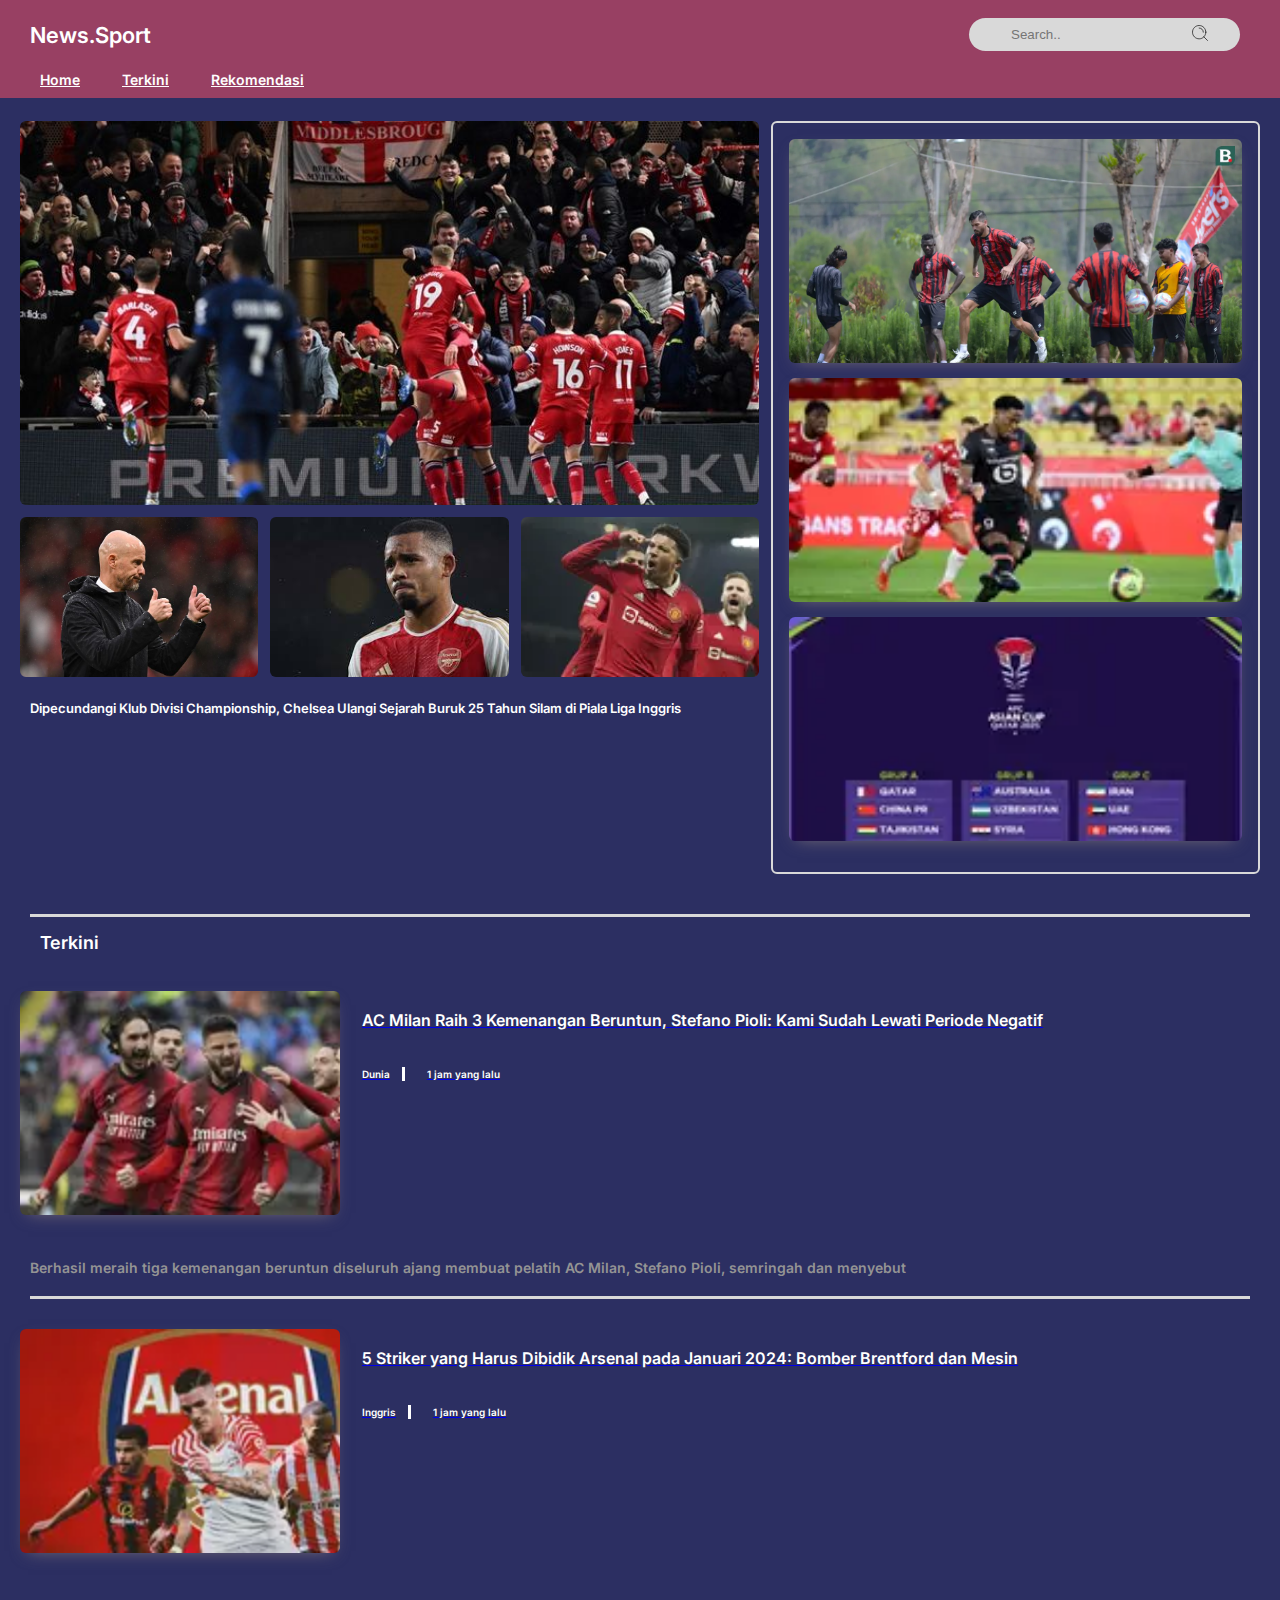
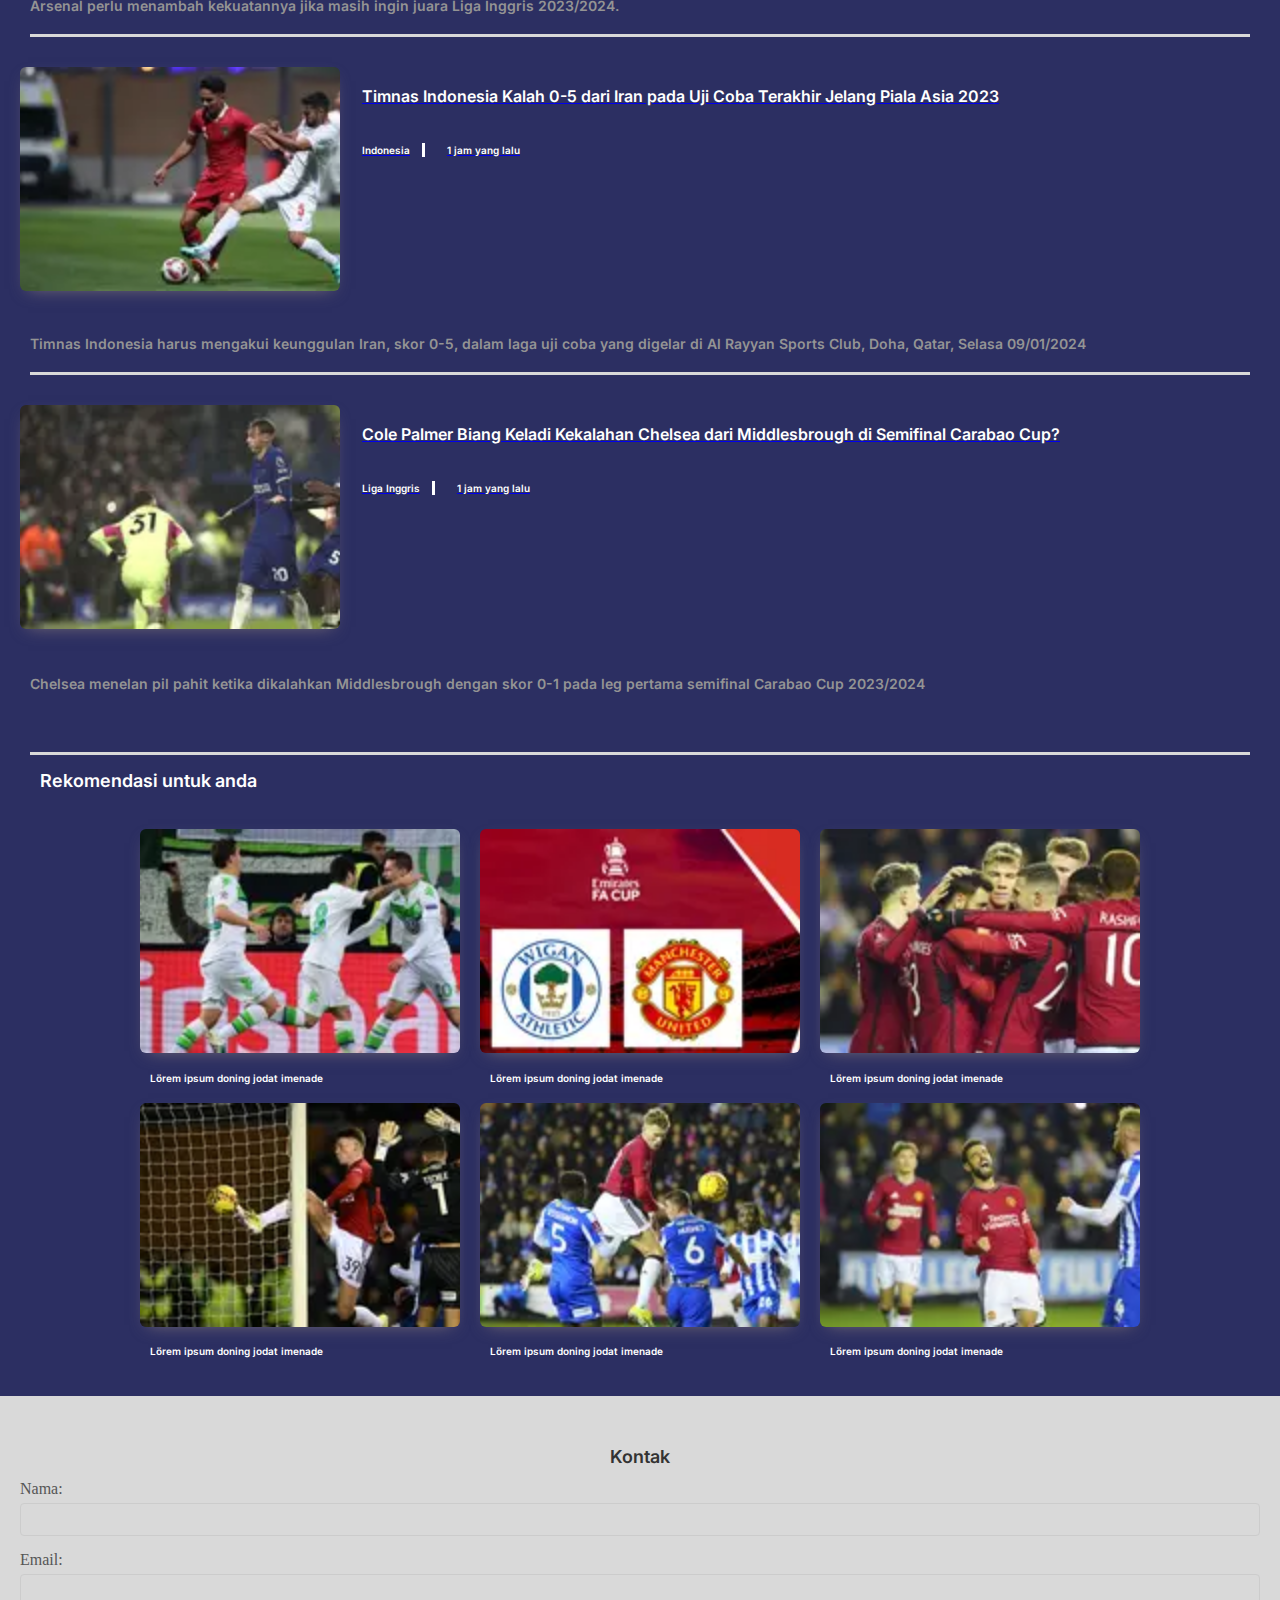
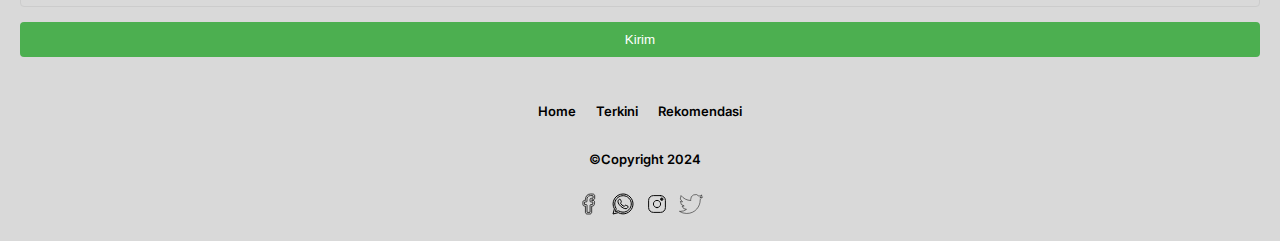
==== index.html @ 85e4e2ea "sport" ====
<!DOCTYPE html>
<html lang="en" class="scroll">
<head>
    <meta charset="UTF-8">
    <meta name="viewport" content="width=device-width, initial-scale=1.0">
    <title>News</title>
    <link rel="stylesheet" href="style.css">
    <link rel="preconnect" href="https://fonts.googleapis.com">
    <link rel="preconnect" href="https://fonts.gstatic.com" crossorigin>
    <link href="https://fonts.googleapis.com/css2?family=Archivo+Black&family=Inter:wght@100;300;700;800;900&family=Poppins:ital,wght@0,300;0,400;0,500;0,600;0,700;1,300;1,400;1,500;1,600&display=swap" rel="stylesheet">

</head>
<body>
    <div id="Home" class="container">
        <header class="">
            <div class="flex">
                <h1 class="">News.Sport</h1>
                <div class="grow"></div>
                <div class="search">
                    <input class="" placeholder="Search.." type="text" id="search">
                    
                    <!-- Icon -->
                    <label for="search">
                    <svg class="svg" fill="none" stroke="currentColor" viewBox="0 0 24 24" xmlns="http://www.w3.org/2000/svg">
                        <path d="M11 6C13.7614 6 16 8.23858 16 11M16.6588 16.6549L21 21M19 11C19 15.4183 15.4183 19 11 19C6.58172 19 3 15.4183 3 11C3 6.58172 6.58172 3 11 3C15.4183 3 19 6.58172 19 11Z" stroke-linecap="round" stroke-linejoin="round"/>
                    </svg>
                </label>
                </div>
            </div>
            <div class="submenu">
                <div class="flex">
                    <a href="#Home" class="text-header">Home</a>
                    <a href="#Terkini" class="text-header">Terkini</a>
                    <a href="#Rekomendasi" class="text-header">Rekomendasi</a>
                </div>
            </div>
            
        </header>

        <div class="card">
            <div class="card-one"></div>
            <div class="card-two">
                <div class="card-news-one1"></div>
                <div class="card-news-one2"></div>
                <div class="card-news-one3"></div>
            </div>
            <div class="card-three"></div>
            <div class="card-four"></div>
            <div class="card-five"></div>
            <div class="card-six">
                <h2>Dipecundangi Klub Divisi Championship, Chelsea Ulangi Sejarah Buruk 25 Tahun Silam di Piala Liga Inggris</h2>
            </div>
        </div>

        <section id="Terkini">
            <div class="border-top">
                <h3 class="">Terkini</h3>
            </div>

            <a href="detail.html">
            <div class="flex">
                <div class="card-news-one4">
                    
                </div>
                <div class="">
                    <h4>AC Milan Raih 3 Kemenangan Beruntun, Stefano Pioli: Kami Sudah Lewati Periode Negatif</h4>
                    <div class="flex">
                        <h5>Dunia</h5>
                        <div class="border"></div>
                        <h5>1 jam yang lalu</h5>
                    </div>
                </div>
            </div>
            </a>
            <h6 class="border-bottom">Berhasil meraih tiga kemenangan beruntun diseluruh ajang membuat pelatih AC Milan, Stefano Pioli, semringah dan menyebut</h6>

            <a href="detail.html">
            <div class="flex">
                <div class="card-news-one5">
                    
                </div>
                <div class="">
                    <h4>5 Striker yang Harus Dibidik Arsenal pada Januari 2024: Bomber Brentford dan Mesin</h4>
                    <div class="flex">
                        <h5>Inggris</h5>
                        <div class="border"></div>
                        <h5>1 jam yang lalu</h5>
                    </div>
                </div>
            </div>
            </a>
            <h6 class="border-bottom">Arsenal perlu menambah kekuatannya jika masih ingin juara Liga Inggris 2023/2024.</h6>

            <a href="detail.html">
            <div class="flex">
                <div class="card-news-one6">
                    
                </div>
                <div class="">
                    <h4>Timnas Indonesia Kalah 0-5 dari Iran pada Uji Coba Terakhir Jelang Piala Asia 2023</h4>
                    <div class="flex">
                        <h5>Indonesia</h5>
                        <div class="border"></div>
                        <h5>1 jam yang lalu</h5>
                    </div>
                </div>
            </div>
            </a>
            <h6 class="border-bottom">Timnas Indonesia harus mengakui keunggulan Iran, skor 0-5, dalam laga uji coba yang digelar di Al Rayyan Sports Club, Doha, Qatar, Selasa 09/01/2024</h6>

            <a href="detail.html">
            <div class="flex">
                <div class="card-news-one7">
                    
                </div>
                <div class="">
                    <h4>Cole Palmer Biang Keladi Kekalahan Chelsea dari Middlesbrough di Semifinal Carabao Cup?</h4>
                    <div class="flex">
                        <h5>Liga Inggris</h5>
                        <div class="border"></div>
                        <h5>1 jam yang lalu</h5>
                    </div>
                </div>
            </div>
            </a>
            <h6 class="">Chelsea menelan pil pahit ketika dikalahkan Middlesbrough dengan skor 0-1 pada leg pertama semifinal Carabao Cup 2023/2024</h6>
        </section>

        <section id="Rekomendasi">
            <div class="border-top">
                <h3 class="">Rekomendasi untuk anda</h3>
            </div>

            <div class="justify-center">
                <div class="">
                    <div class="card-news-one8"></div>
                    <h5 class="card-none">Lörem ipsum doning jodat imenade</h5>
                </div>
                <div class="">
                    <div class="card-news-one9"></div>
                    <h5 class="card-none">Lörem ipsum doning jodat imenade</h5>
                </div>
                <div class="card-none">
                    <div class="card-news-one10"></div>
                    <h5>Lörem ipsum doning jodat imenade</h5>
                </div>
            </div>

            <div class="justify-center">
                <div class="">
                    <div class="card-news-one11"></div>
                    <h5 class="card-none">Lörem ipsum doning jodat imenade</h5>
                </div>
                <div class="">
                    <div class="card-news-one12"></div>
                    <h5 class="card-none">Lörem ipsum doning jodat imenade</h5>
                </div>
                <div class="card-none">
                    <div class="card-news-one13"></div>
                    <h5>Lörem ipsum doning jodat imenade</h5>
                </div>
            </div>
        </div>
    </section>

    <footer class="">
        <div class="container">
            <div class="form-container">
                <h2>Kontak</h2>
                <form action="#" method="post">
                    <div class="form-group">
                        <label for="nama">Nama:</label>
                        <input type="text" id="nama" name="nama">
                    </div>
                
                    <div class="form-group">
                        <label for="email">Email:</label>
                        <input type="email" id="email" name="email">
                    </div>
                
                    <div class="form-group">
                        <button type="submit">Kirim</button>
                    </div>
                </form>
            </div>
        </div>
          
        <div class="justify-center">
            <h2 class="text-footer">Home</h2>
            <h2 class="text-footer">Terkini</h2>
            <h2 class="text-footer">Rekomendasi</h2>
        </div>
        <div class="justify-center">
            <h5 class="text-footer">&copy;Copyright 2024</h5>
        </div>
        <div class="justify-center">
            <div class="">
                <!-- Icon -->
                <svg class="" fill="none" stroke="currentColor" viewBox="-9.5 0 32 32" xmlns="http://www.w3.org/2000/svg">
                    <path d="M7.44 26.68h-2.92c-1 0-1.84-0.84-1.84-1.84v-6.56h-0.84c-1 0-1.84-0.84-1.84-1.84v-2.48c0-1 0.84-1.84 1.84-1.84h0.88v-0.8c0-3.68 2.12-6 5.56-6 1.2 0 2.24 0.080 2.68 0.12 0.92 0.12 1.6 0.92 1.6 1.84v2.48c0 1-0.84 1.84-1.84 1.84h-1.36v0.52h1.28c1 0 1.84 0.84 1.84 1.84 0 0.12 0 0.2-0.040 0.32l-0.4 2.4c-0.12 0.88-0.92 1.56-1.84 1.56h-0.84v6.56c-0.040 1.040-0.88 1.88-1.92 1.88zM1.84 13.8c-0.080 0-0.16 0.080-0.16 0.16v2.48c0 0.080 0.080 0.16 0.16 0.16h1.72c0.48 0 0.84 0.36 0.84 0.84v7.36c0 0.080 0.080 0.16 0.16 0.16h2.92c0.080 0 0.16-0.080 0.16-0.16v-7.36c0-0.48 0.36-0.84 0.84-0.84h1.68c0.080 0 0.16-0.080 0.16-0.16l0.4-2.48c0-0.080-0.080-0.16-0.16-0.16h-2.12c-0.48 0-0.84-0.36-0.84-0.84v-1.68c0-0.36 0.040-0.6 0.12-0.8s0.2-0.32 0.4-0.4c0.2-0.12 0.48-0.16 0.88-0.16h1.68c0.080 0 0.16-0.080 0.16-0.16v-2.48c0-0.080-0.080-0.16-0.16-0.16-0.32-0.040-1.32-0.12-2.44-0.12-3.36 0-3.88 2.72-3.88 4.32v1.64c0 0.48-0.36 0.84-0.84 0.84 0 0-1.68 0-1.68 0z"></path>
                </svg>

                <!-- Icon -->
                <svg class="" fill="none" stroke="currentColor" viewBox="0 0 24 24" xmlns="http://www.w3.org/2000/svg">
                    <path d="M17.6 6.31999C16.8669 5.58141 15.9943 4.99596 15.033 4.59767C14.0716 4.19938 13.0406 3.99622 12 3.99999C10.6089 4.00135 9.24248 4.36819 8.03771 5.06377C6.83294 5.75935 5.83208 6.75926 5.13534 7.96335C4.4386 9.16745 4.07046 10.5335 4.06776 11.9246C4.06507 13.3158 4.42793 14.6832 5.12 15.89L4 20L8.2 18.9C9.35975 19.5452 10.6629 19.8891 11.99 19.9C14.0997 19.9001 16.124 19.0668 17.6222 17.5816C19.1205 16.0965 19.9715 14.0796 19.99 11.97C19.983 10.9173 19.7682 9.87634 19.3581 8.9068C18.948 7.93725 18.3505 7.05819 17.6 6.31999ZM12 18.53C10.8177 18.5308 9.65701 18.213 8.64 17.61L8.4 17.46L5.91 18.12L6.57 15.69L6.41 15.44C5.55925 14.0667 5.24174 12.429 5.51762 10.8372C5.7935 9.24545 6.64361 7.81015 7.9069 6.80322C9.1702 5.79628 10.7589 5.28765 12.3721 5.37368C13.9853 5.4597 15.511 6.13441 16.66 7.26999C17.916 8.49818 18.635 10.1735 18.66 11.93C18.6442 13.6859 17.9355 15.3645 16.6882 16.6006C15.441 17.8366 13.756 18.5301 12 18.53ZM15.61 13.59C15.41 13.49 14.44 13.01 14.26 12.95C14.08 12.89 13.94 12.85 13.81 13.05C13.6144 13.3181 13.404 13.5751 13.18 13.82C13.07 13.96 12.95 13.97 12.75 13.82C11.6097 13.3694 10.6597 12.5394 10.06 11.47C9.85 11.12 10.26 11.14 10.64 10.39C10.6681 10.3359 10.6827 10.2759 10.6827 10.215C10.6827 10.1541 10.6681 10.0941 10.64 10.04C10.64 9.93999 10.19 8.95999 10.03 8.56999C9.87 8.17999 9.71 8.23999 9.58 8.22999H9.19C9.08895 8.23154 8.9894 8.25465 8.898 8.29776C8.8066 8.34087 8.72546 8.403 8.66 8.47999C8.43562 8.69817 8.26061 8.96191 8.14676 9.25343C8.03291 9.54495 7.98287 9.85749 8 10.17C8.0627 10.9181 8.34443 11.6311 8.81 12.22C9.6622 13.4958 10.8301 14.5293 12.2 15.22C12.9185 15.6394 13.7535 15.8148 14.58 15.72C14.8552 15.6654 15.1159 15.5535 15.345 15.3915C15.5742 15.2296 15.7667 15.0212 15.91 14.78C16.0428 14.4856 16.0846 14.1583 16.03 13.84C15.94 13.74 15.81 13.69 15.61 13.59Z"/>
                </svg>

                <!-- Icon -->
                <svg class="" fill="none" stroke="currentColor" viewBox="0 -0.5 25 25" xmlns="http://www.w3.org/2000/svg">
                    <path fill-rule="evenodd" clip-rule="evenodd" d="M15.5 5H9.5C7.29086 5 5.5 6.79086 5.5 9V15C5.5 17.2091 7.29086 19 9.5 19H15.5C17.7091 19 19.5 17.2091 19.5 15V9C19.5 6.79086 17.7091 5 15.5 5Z" stroke-linecap="round" stroke-linejoin="round"/>
                    <path fill-rule="evenodd" clip-rule="evenodd" d="M12.5 15C10.8431 15 9.5 13.6569 9.5 12C9.5 10.3431 10.8431 9 12.5 9C14.1569 9 15.5 10.3431 15.5 12C15.5 12.7956 15.1839 13.5587 14.6213 14.1213C14.0587 14.6839 13.2956 15 12.5 15Z" stroke-linecap="round" stroke-linejoin="round"/>
                    <rect x="15.5" y="9" width="2" height="2" rx="1" transform="rotate(-90 15.5 9)"/>
                    <rect x="16" y="8.5" width="1" height="1" rx="0.5" transform="rotate(-90 16 8.5)" stroke-linecap="round"/>
                </svg>

                <!-- Icon -->
                <svg class="" fill="none" stroke="currentColor" viewBox="0 0 48 48" xmlns="http://www.w3.org/2000/svg">
                    <path class="cls-1" d="M38.74,16.55v1c0,10.07-7.64,21.61-21.62,21.61A21.14,21.14,0,0,1,5.5,35.71a12.22,12.22,0,0,0,1.81.11,15.25,15.25,0,0,0,9.44-3.24,7.56,7.56,0,0,1-7.1-5.29,6.9,6.9,0,0,0,1.44.15,7.53,7.53,0,0,0,2-.27A7.57,7.57,0,0,1,7,19.72v-.1a7.42,7.42,0,0,0,3.44.94A7.54,7.54,0,0,1,8.05,10.5a21.58,21.58,0,0,0,15.68,7.94,6.38,6.38,0,0,1-.21-1.74,7.55,7.55,0,0,1,13.17-5.31,15.59,15.59,0,0,0,4.83-1.85,7.65,7.65,0,0,1-3.39,4.27,15.87,15.87,0,0,0,4.37-1.26,15.56,15.56,0,0,1-3.76,4Z"/>
                </svg>
            </div>
        </div>
    </footer>

    <script src="main.js"></script>
    
</body>
</html>
---- style.css ----
/* Variabel Start */

:root {
    --bg-body-color: #2C2F62;   /* Warna Hijau Background Body */
    --bg-navbar-color: #984063;   /* Warna Hijau Background Navbar */
    --bg-footer-color: #D9D9D9;   /* Warna Hijau Background Footer */
    --bg-card-color: #D9D9D9;   /* Warna Abu-abu Background Card */
    --bg-tag-color: #BF3131;   /* Warna Merah Background Tag */
    

    --bd-news-color: #D9D9D9;   /* Warna Abu-abu Background Card */
    --bd-line-color: #FFFFFF;   /* Warna Hitam Background Line */

    --text-color-red: #FF004D;   /* Warna Merah Tulisan */
    --text-color-black: #000000;   /* Warna Hitam Tulisan */
    --text-color-white: #FFFFFF;   /* Warna Putih Tulisan */
    --text-color-green: #304D30;   /* Warna Hijau(Gelap) Tulisan */
    --text-color-gray: #949494;   /* Warna Abu-abu Tulisan */
}

body {
    margin: 0;
    padding: 0;
    background-color: var(--bg-body-color);
}

.container {
    padding: 20px;
}

.scroll {
    scroll-behavior: smooth;
}

.flex {
    display: flex;
    gap: 12px;
}

.center {
    display: flex;
    gap: 12px;
    text-align: center;
}

.justify-center {
    display: flex;
    gap: 20px;
    justify-content: center;
}

.grow {
    flex-grow: 1;
}

/* Variabel End */



/* Keyframes Start */

@keyframes fadein {
	0% {
        opacity: 0;
        transform: translateY(50px);
	}

	100% {
		opacity: 1;
        transform: translateY(0);
	}
}

/* Keyframes End */



/* Hover Start */


/* Hover End */



/* Focus Start */

input:focus {
    outline: none;
}

/* Focus End */



/* Text Start */

h1 {
    color: var(--text-color-white);
    margin-left: 30px;
    font-size: 22px;
    line-height: 1rem;
    font-weight: 600;
    font-family: inter;
    padding-bottom: 5px;
}

h2 {
    color: var(--text-color-white);
    font-size: 13px;
    line-height: 1rem;
    font-weight: 600;
    font-family: inter;
}

h3 {
    color: var(--text-color-white);
    font-size: 18px;
    line-height: 1rem;
    font-weight: 600;
    font-family: inter;
    margin-left: 10px;
}

h4 {
    color: var(--text-color-white);
    font-size: 16px;
    line-height: 1rem;
    font-weight: 600;
    font-family: inter;
    margin-left: 10px;
}

h5 {
    color: var(--text-color-white);
    font-size: 10px;
    line-height: 1rem;
    font-weight: 600;
    font-family: inter;
    margin-left: 10px;
}

h6 {
    color: var(--text-color-gray);
    font-size: 14px;
    line-height: 1rem;
    font-weight: 600;
    font-family: inter;
    margin-left: 10px;
    padding-bottom: 20px;
}

.text-tag {
    color: var(--text-color-red);
    font-size: 16px;
    line-height: 1rem;
    font-weight: 600;
    font-family: inter;
    margin-left: 10px;
}

.text-tag-white {
    color: var(--text-color-white);
    font-size: 10px;
    line-height: 1rem;
    font-weight: 600;
    font-family: inter;
    margin-left: 10px;
}

.text-header {
    color: var(--text-color-white);
    margin-left: 30px;
    font-size: 14px;
    line-height: 1rem;
    font-weight: 600;
    font-family: inter;
    text-decoration-line: underline;
}

.text-footer {
    color: var(--text-color-black);
    font-size: 13px;
    line-height: 1rem;
    font-weight: 600;
    font-family: inter;
}

/* Text End */



/* Navbar Start */

header {
    background-color: var(--bg-navbar-color);
    padding-top: 12px;
    position: fixed;
    top: 0px;
    left: 0px;
    width: 100%;
    z-index: 30;
}

.search {
    background-color: var(--bg-footer-color);
    margin-top: 6px;
    margin-bottom: 11px;
    margin-right: 40px;
    padding-left: 40px;
    padding-right: 30px;
    border-radius: 9999px;
    display: flex;
    align-items: center;
}

input {
    width: 100%;
    background-color: var(--bg-footer-color);
    border: none;
}

.svg {
    width: 20px;
    stroke-width: 0.8;
    stroke: #000000;
    cursor: pointer; 
}

.submenu {
    padding: 10px;
}

/* Navbar End */



/* Card Start */

.card {
    display: grid;
    grid-template-columns: repeat(5, minmax(0, 1fr));
    gap: 12px;
    margin-top: 6.3rem;
}

.card-one {
    background-image: url("images/bg1.jpg");
    background-size: cover;
    grid-column-start: 1;
    grid-column: span 3 / span 3;
    padding: 12rem;
    border-radius: 6px;
    animation: fadein 1s ease 0s 1 normal forwards;
}

.card-two {
    border-style: solid;
    border-width: 2px;
    border-color: var(--bg-card-color);
    grid-column-start: 4;
    grid-column: span 2 / span 2;
    grid-row: span 4 / span 4;
    padding: 1rem;
    border-radius: 6px;
    animation: fadein 1.5s ease 0s 1 normal forwards;
}

.card-three {
    background-image: url("images/bg2.jpeg");
    background-size: cover;
    grid-column-start: 1;
    grid-column: span 1 / span 1;
    padding: 5rem;
    border-radius: 6px;
    animation: fadein 2s ease 0s 1 normal forwards;
}

.card-four {
    background-image: url("images/bg3.jpeg");
    background-size: cover;
    grid-column-start: 2;
    grid-column: span 1 / span 1;
    padding: 5rem;
    border-radius: 6px;
    animation: fadein 2.3s ease 0s 1 normal forwards;
}

.card-five {
    background-image: url("images/bg4.webp");
    background-size: cover;
    grid-column-start: 3;
    grid-column: span 1 / span 1;
    padding: 5rem;
    border-radius: 6px;
    animation: fadein 2.6s ease 0s 1 normal forwards;
}

.card-six {
    grid-column-start: 3;
    grid-column: span 3 / span 3;
    margin-left: 10px;
    margin-right: 10px;
}

/* Card End */



/* News Start */

.border-top {
    border-style: solid;
    border-bottom: 1px;
    border-left: 1px;
    border-right: 1px;
    border-color: var(--bd-news-color);
    margin-top: 40px;
    margin-bottom: 40px;
    margin-left: 10px;
    margin-right: 10px;
}

.card-news-one1 {
    background-image: url("images/bg5.webp");
    background-size: cover;
    padding-top: 7rem;
    padding-bottom: 7rem;
    padding-left: 10rem;
    padding-right: 10rem;
    border-radius: 6px;
    margin-bottom: 15px;
    animation: fadein 2s ease 0s 1 normal forwards;
    box-shadow: 0px 6px 16px -8px rgba(135,121,121,0.87);
    -webkit-box-shadow: 0px 6px 16px -8px rgba(135,121,121,0.87);
    -moz-box-shadow: 0px 6px 16px -8px rgba(135,121,121,0.87);
}

.card-news-one2 {
    background-image: url("images/bg6.webp");
    background-size: cover;
    padding-top: 7rem;
    padding-bottom: 7rem;
    padding-left: 10rem;
    padding-right: 10rem;
    border-radius: 6px;
    margin-bottom: 15px;
    animation: fadein 2s ease 0s 1 normal forwards;
    box-shadow: 0px 6px 16px -8px rgba(135,121,121,0.87);
    -webkit-box-shadow: 0px 6px 16px -8px rgba(135,121,121,0.87);
    -moz-box-shadow: 0px 6px 16px -8px rgba(135,121,121,0.87);
}

.card-news-one3 {
    background-image: url("images/bg7.webp");
    background-size: cover;
    padding-top: 7rem;
    padding-bottom: 7rem;
    padding-left: 10rem;
    padding-right: 10rem;
    border-radius: 6px;
    margin-bottom: 15px;
    animation: fadein 2s ease 0s 1 normal forwards;
    box-shadow: 0px 6px 16px -8px rgba(135,121,121,0.87);
    -webkit-box-shadow: 0px 6px 16px -8px rgba(135,121,121,0.87);
    -moz-box-shadow: 0px 6px 16px -8px rgba(135,121,121,0.87);
}

.card-news-one4 {
    background-image: url("images/bg8.webp");
    background-size: cover;
    padding-top: 7rem;
    padding-bottom: 7rem;
    padding-left: 10rem;
    padding-right: 10rem;
    border-radius: 6px;
    margin-bottom: 15px;
    animation: fadein 2s ease 0s 1 normal forwards;
    box-shadow: 0px 6px 16px -8px rgba(135,121,121,0.87);
    -webkit-box-shadow: 0px 6px 16px -8px rgba(135,121,121,0.87);
    -moz-box-shadow: 0px 6px 16px -8px rgba(135,121,121,0.87);
}

.card-news-one5 {
    background-image: url("images/bg9.webp");
    background-size: cover;
    padding-top: 7rem;
    padding-bottom: 7rem;
    padding-left: 10rem;
    padding-right: 10rem;
    border-radius: 6px;
    margin-bottom: 15px;
    animation: fadein 2s ease 0s 1 normal forwards;
    box-shadow: 0px 6px 16px -8px rgba(135,121,121,0.87);
    -webkit-box-shadow: 0px 6px 16px -8px rgba(135,121,121,0.87);
    -moz-box-shadow: 0px 6px 16px -8px rgba(135,121,121,0.87);
}

.card-news-one6 {
    background-image: url("images/bg10.webp");
    background-size: cover;
    padding-top: 7rem;
    padding-bottom: 7rem;
    padding-left: 10rem;
    padding-right: 10rem;
    border-radius: 6px;
    margin-bottom: 15px;
    animation: fadein 2s ease 0s 1 normal forwards;
    box-shadow: 0px 6px 16px -8px rgba(135,121,121,0.87);
    -webkit-box-shadow: 0px 6px 16px -8px rgba(135,121,121,0.87);
    -moz-box-shadow: 0px 6px 16px -8px rgba(135,121,121,0.87);
}

.card-news-one7 {
    background-image: url("images/bg11.webp");
    background-size: cover;
    padding-top: 7rem;
    padding-bottom: 7rem;
    padding-left: 10rem;
    padding-right: 10rem;
    border-radius: 6px;
    margin-bottom: 15px;
    animation: fadein 2s ease 0s 1 normal forwards;
    box-shadow: 0px 6px 16px -8px rgba(135,121,121,0.87);
    -webkit-box-shadow: 0px 6px 16px -8px rgba(135,121,121,0.87);
    -moz-box-shadow: 0px 6px 16px -8px rgba(135,121,121,0.87);
}

.card-news-one8 {
    background-image: url("images/bg12.webp");
    background-size: cover;
    padding-top: 7rem;
    padding-bottom: 7rem;
    padding-left: 10rem;
    padding-right: 10rem;
    border-radius: 6px;
    margin-bottom: 15px;
    animation: fadein 2s ease 0s 1 normal forwards;
    box-shadow: 0px 6px 16px -8px rgba(135,121,121,0.87);
    -webkit-box-shadow: 0px 6px 16px -8px rgba(135,121,121,0.87);
    -moz-box-shadow: 0px 6px 16px -8px rgba(135,121,121,0.87);
}

.card-news-one9 {
    background-image: url("images/bg13.webp");
    background-size: cover;
    padding-top: 7rem;
    padding-bottom: 7rem;
    padding-left: 10rem;
    padding-right: 10rem;
    border-radius: 6px;
    margin-bottom: 15px;
    animation: fadein 2s ease 0s 1 normal forwards;
    box-shadow: 0px 6px 16px -8px rgba(135,121,121,0.87);
    -webkit-box-shadow: 0px 6px 16px -8px rgba(135,121,121,0.87);
    -moz-box-shadow: 0px 6px 16px -8px rgba(135,121,121,0.87);
}

.card-news-one10 {
    background-image: url("images/bg14.webp");
    background-size: cover;
    padding-top: 7rem;
    padding-bottom: 7rem;
    padding-left: 10rem;
    padding-right: 10rem;
    border-radius: 6px;
    margin-bottom: 15px;
    animation: fadein 2s ease 0s 1 normal forwards;
    box-shadow: 0px 6px 16px -8px rgba(135,121,121,0.87);
    -webkit-box-shadow: 0px 6px 16px -8px rgba(135,121,121,0.87);
    -moz-box-shadow: 0px 6px 16px -8px rgba(135,121,121,0.87);
}

.card-news-one11 {
    background-image: url("images/bg15.webp");
    background-size: cover;
    padding-top: 7rem;
    padding-bottom: 7rem;
    padding-left: 10rem;
    padding-right: 10rem;
    border-radius: 6px;
    margin-bottom: 15px;
    animation: fadein 2s ease 0s 1 normal forwards;
    box-shadow: 0px 6px 16px -8px rgba(135,121,121,0.87);
    -webkit-box-shadow: 0px 6px 16px -8px rgba(135,121,121,0.87);
    -moz-box-shadow: 0px 6px 16px -8px rgba(135,121,121,0.87);
}

.card-news-one12 {
    background-image: url("images/bg16.webp");
    background-size: cover;
    padding-top: 7rem;
    padding-bottom: 7rem;
    padding-left: 10rem;
    padding-right: 10rem;
    border-radius: 6px;
    margin-bottom: 15px;
    animation: fadein 2s ease 0s 1 normal forwards;
    box-shadow: 0px 6px 16px -8px rgba(135,121,121,0.87);
    -webkit-box-shadow: 0px 6px 16px -8px rgba(135,121,121,0.87);
    -moz-box-shadow: 0px 6px 16px -8px rgba(135,121,121,0.87);
}

.card-news-one13 {
    background-image: url("images/bg17.webp");
    background-size: cover;
    padding-top: 7rem;
    padding-bottom: 7rem;
    padding-left: 10rem;
    padding-right: 10rem;
    border-radius: 6px;
    margin-bottom: 15px;
    animation: fadein 2s ease 0s 1 normal forwards;
    box-shadow: 0px 6px 16px -8px rgba(135,121,121,0.87);
    -webkit-box-shadow: 0px 6px 16px -8px rgba(135,121,121,0.87);
    -moz-box-shadow: 0px 6px 16px -8px rgba(135,121,121,0.87);
}

.card-news-two1 {
    background-image: url("images/bg18.webp");
    background-size: cover;
    padding-top: 4rem;
    padding-bottom: 4rem;
    padding-left: 5rem;
    padding-right: 5rem;
    border-radius: 6px;
    animation: fadein 2s ease 0s 1 normal forwards;
    box-shadow: 0px 6px 16px -8px rgba(135,121,121,0.87);
    -webkit-box-shadow: 0px 6px 16px -8px rgba(135,121,121,0.87);
    -moz-box-shadow: 0px 6px 16px -8px rgba(135,121,121,0.87);
}

.card-news-two2 {
    background-image: url("images/bg19.webp");
    background-size: cover;
    padding-top: 4rem;
    padding-bottom: 4rem;
    padding-left: 5rem;
    padding-right: 5rem;
    border-radius: 6px;
    animation: fadein 2s ease 0s 1 normal forwards;
    box-shadow: 0px 6px 16px -8px rgba(135,121,121,0.87);
    -webkit-box-shadow: 0px 6px 16px -8px rgba(135,121,121,0.87);
    -moz-box-shadow: 0px 6px 16px -8px rgba(135,121,121,0.87);
}

.card-news-two3 {
    background-image: url("images/bg20.webp");
    background-size: cover;
    padding-top: 4rem;
    padding-bottom: 4rem;
    padding-left: 5rem;
    padding-right: 5rem;
    border-radius: 6px;
    animation: fadein 2s ease 0s 1 normal forwards;
    box-shadow: 0px 6px 16px -8px rgba(135,121,121,0.87);
    -webkit-box-shadow: 0px 6px 16px -8px rgba(135,121,121,0.87);
    -moz-box-shadow: 0px 6px 16px -8px rgba(135,121,121,0.87);
}

.card-news-two4 {
    background-image: url("images/bg21.webp");
    background-size: cover;
    padding-top: 4rem;
    padding-bottom: 4rem;
    padding-left: 5rem;
    padding-right: 5rem;
    border-radius: 6px;
    animation: fadein 2s ease 0s 1 normal forwards;
    box-shadow: 0px 6px 16px -8px rgba(135,121,121,0.87);
    -webkit-box-shadow: 0px 6px 16px -8px rgba(135,121,121,0.87);
    -moz-box-shadow: 0px 6px 16px -8px rgba(135,121,121,0.87);
}

.card-news-two5 {
    background-image: url("images/bg22.webp");
    background-size: cover;
    padding-top: 4rem;
    padding-bottom: 4rem;
    padding-left: 5rem;
    padding-right: 5rem;
    border-radius: 6px;
    animation: fadein 2s ease 0s 1 normal forwards;
    box-shadow: 0px 6px 16px -8px rgba(135,121,121,0.87);
    -webkit-box-shadow: 0px 6px 16px -8px rgba(135,121,121,0.87);
    -moz-box-shadow: 0px 6px 16px -8px rgba(135,121,121,0.87);
}

.card-news-two6 {
    background-image: url("images/bg23.webp");
    background-size: cover;
    padding-top: 4rem;
    padding-bottom: 4rem;
    padding-left: 5rem;
    padding-right: 5rem;
    border-radius: 6px;
    animation: fadein 2s ease 0s 1 normal forwards;
    box-shadow: 0px 6px 16px -8px rgba(135,121,121,0.87);
    -webkit-box-shadow: 0px 6px 16px -8px rgba(135,121,121,0.87);
    -moz-box-shadow: 0px 6px 16px -8px rgba(135,121,121,0.87);
}

.card-news-two7 {
    background-image: url("images/bg24.webp");
    background-size: cover;
    padding-top: 4rem;
    padding-bottom: 4rem;
    padding-left: 5rem;
    padding-right: 5rem;
    border-radius: 6px;
    animation: fadein 2s ease 0s 1 normal forwards;
    box-shadow: 0px 6px 16px -8px rgba(135,121,121,0.87);
    -webkit-box-shadow: 0px 6px 16px -8px rgba(135,121,121,0.87);
    -moz-box-shadow: 0px 6px 16px -8px rgba(135,121,121,0.87);
}

.bg-tag {
    background-color: var(--bg-tag-color);
    padding-top: 10px;
    padding-bottom: 10px;
    padding-left: 30px;
    padding-right: 30px;
    margin-bottom: 40px;
}

.border {
    border-style: solid;
    border-bottom: 1px;
    border-top: 1px;
    border-left: 1px;
    border-color: var(--bd-line-color);
    margin-top: 18px;
    margin-bottom: 18px;
}

.border-bottom {
    border-style: solid;
    border-top: 1px;
    border-left: 1px;
    border-right: 1px;
    border-color: var(--bd-news-color);
    margin-top: 30px;
    margin-bottom: 30px;
    margin-left: 10px;
    margin-right: 10px;
}

/* News End */



/* Form Start */

.form-container h2 {
    font-size: 18px;
    font-weight: 600;
    text-align: center;
    color: #333;
}

.form-group {
    margin-bottom: 15px;
}

.form-group label {
    display: block;
    margin-bottom: 5px;
    color: #555;
}

.form-group input {
    width: 100%;
    padding: 8px;
    box-sizing: border-box;
    border: 1px solid #ccc;
    border-radius: 4px;
}

.form-group button {
    background-color: #4caf50;
    color: #fff;
    padding: 10px;
    border: none;
    border-radius: 4px;
    cursor: pointer;
    width: 100%;
}

.form-group button:hover {
    background-color: #45a049;
}

/* Form End */



/* Footer Start */

footer {
    background-color: var(--bg-footer-color);
    padding-top: 18px;
    padding-bottom: 18px;
    left: 0;
    bottom: 0;
    width: 100%;
}

svg {
    width: 30px;
    stroke-width: 0.8;
    stroke: #000000;
}

/* Footer End */



/* Responsive Design Start */

@media (max-width: 768px) {
    .search, .card-two, .card-five, .card-none {
        display: none;
    }

    .justify-center {
        display: flex;
        gap: 20px;
        justify-content: center;
        padding: 10px;
    }

    .flex {
        display: flex;
        gap: 12px;
        align-items: center;
    }

    /* Text Start */

    h1 {
        color: var(--text-color-white);
        margin-left: 30px;
        font-size: 18px;
        line-height: 1rem;
        font-weight: 00;
        font-family: inter;
    }

    h2 {
        color: var(--text-color-white);
        font-size: 12px;
        line-height: 1rem;
        font-weight: 500;
        font-family: inter;
    }

    h3 {
        color: var(--text-color-white);
        font-size: 14px;
        line-height: 1rem;
        font-weight: 600;
        font-family: inter;
        margin-left: 10px;
    }

    h4 {
        color: var(--text-color-white);
        font-size: 12px;
        line-height: 1rem;
        font-weight: 600;
        font-family: inter;
        margin-left: 10px;
    }

    h5 {
        color: var(--text-color-white);
        font-size: 10px;
        line-height: 1rem;
        font-weight: 500;
        font-family: inter;
        margin-left: 10px;
    }

    h6 {
        color: var(--text-color-gray);
        font-size: 10px;
        line-height: 1rem;
        font-weight: 400;
        font-family: inter;
        margin-left: 10px;
        padding-bottom: 20px;
    }

    .text-header {
        color: var(--text-color-white);
        margin-left: 30px;
        font-size: 12px;
        line-height: 1rem;
        font-weight: 500;
        font-family: inter;
        text-decoration-line: underline;
    }

    /* Text End */

    .card {
        display: grid;
        grid-template-columns: repeat(2, minmax(0, 1fr));
        gap: 12px;
        margin-top: 6rem;
    }

    .card-one {
        background-image: url("images/bg1.jpg");
        background-size: cover;
        grid-column-start: 1;
        grid-column: span 3 / span 3;
        padding: 7rem;
        border-radius: 6px;
        animation: fadein 1s ease 0s 1 normal forwards;
    }

    .card-three {
        background-image: url("images/bg2.jpeg");
        background-size: cover;
        grid-column-start: 1;
        grid-column: span 1 / span 1;
        padding: 4rem;
        border-radius: 6px;
        animation: fadein 2s ease 0s 1 normal forwards;
    }
    
    .card-four {
        background-image: url("images/bg3.jpeg");
        background-size: cover;
        grid-column-start: 2;
        grid-column: span 2 / span 2;
        padding: 4rem;
        border-radius: 6px;
        animation: fadein 2.3s ease 0s 1 normal forwards;
    }

    .card-six {
        grid-column-start: 1;
        grid-column: span 3 / span 3;
        margin-left: 10px;
        margin-right: 10px;
    }

    .card-news-one4, .card-news-one5, .card-news-one6, .card-news-one7, .card-news-one8, .card-news-one9, .card-news-one10, .card-news-one11, .card-news-one12 {
        padding: 4rem;
    }
    
    .border {
        border-style: solid;
        border-bottom: 1px;
        border-top: 1px;
        border-left: 1px;
        border-color: var(--bd-line-color);
        margin-top: 18px;
        margin-bottom: 18px;
    }
}

/* Responsive Design End */
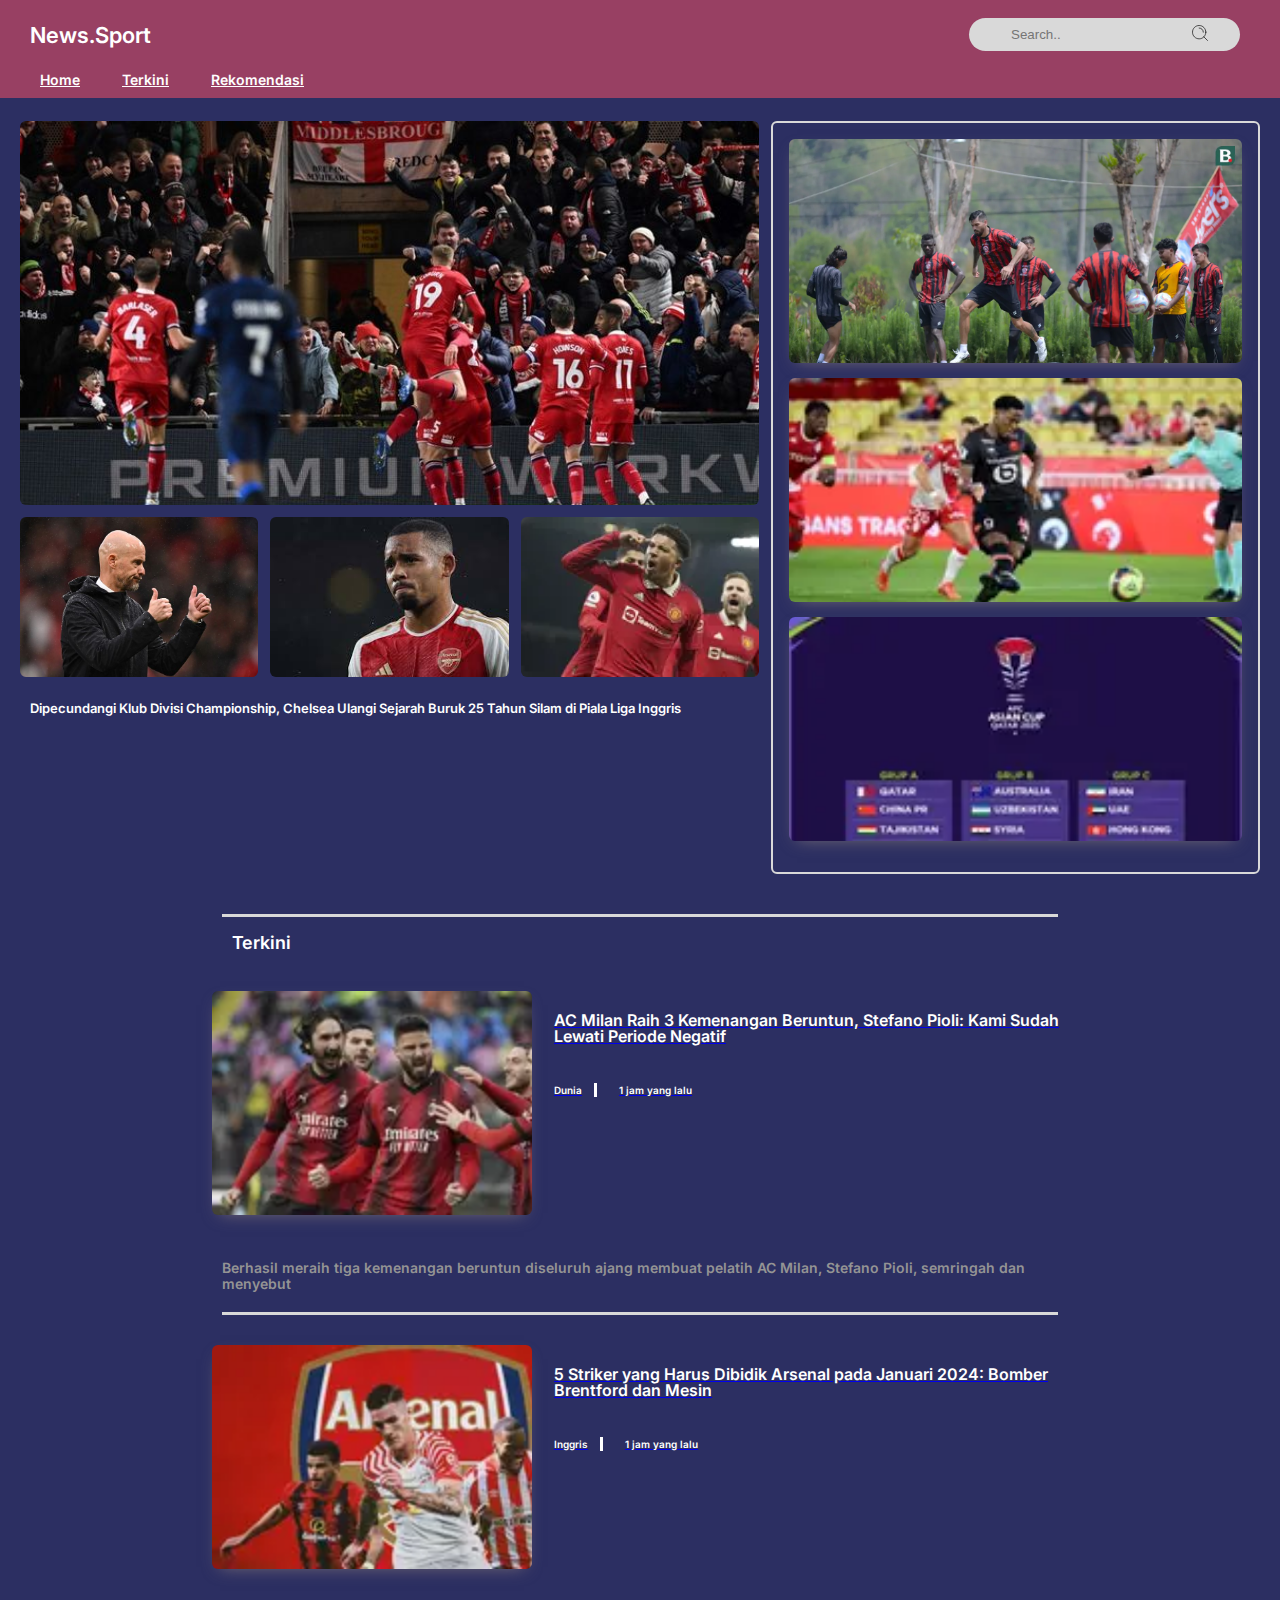
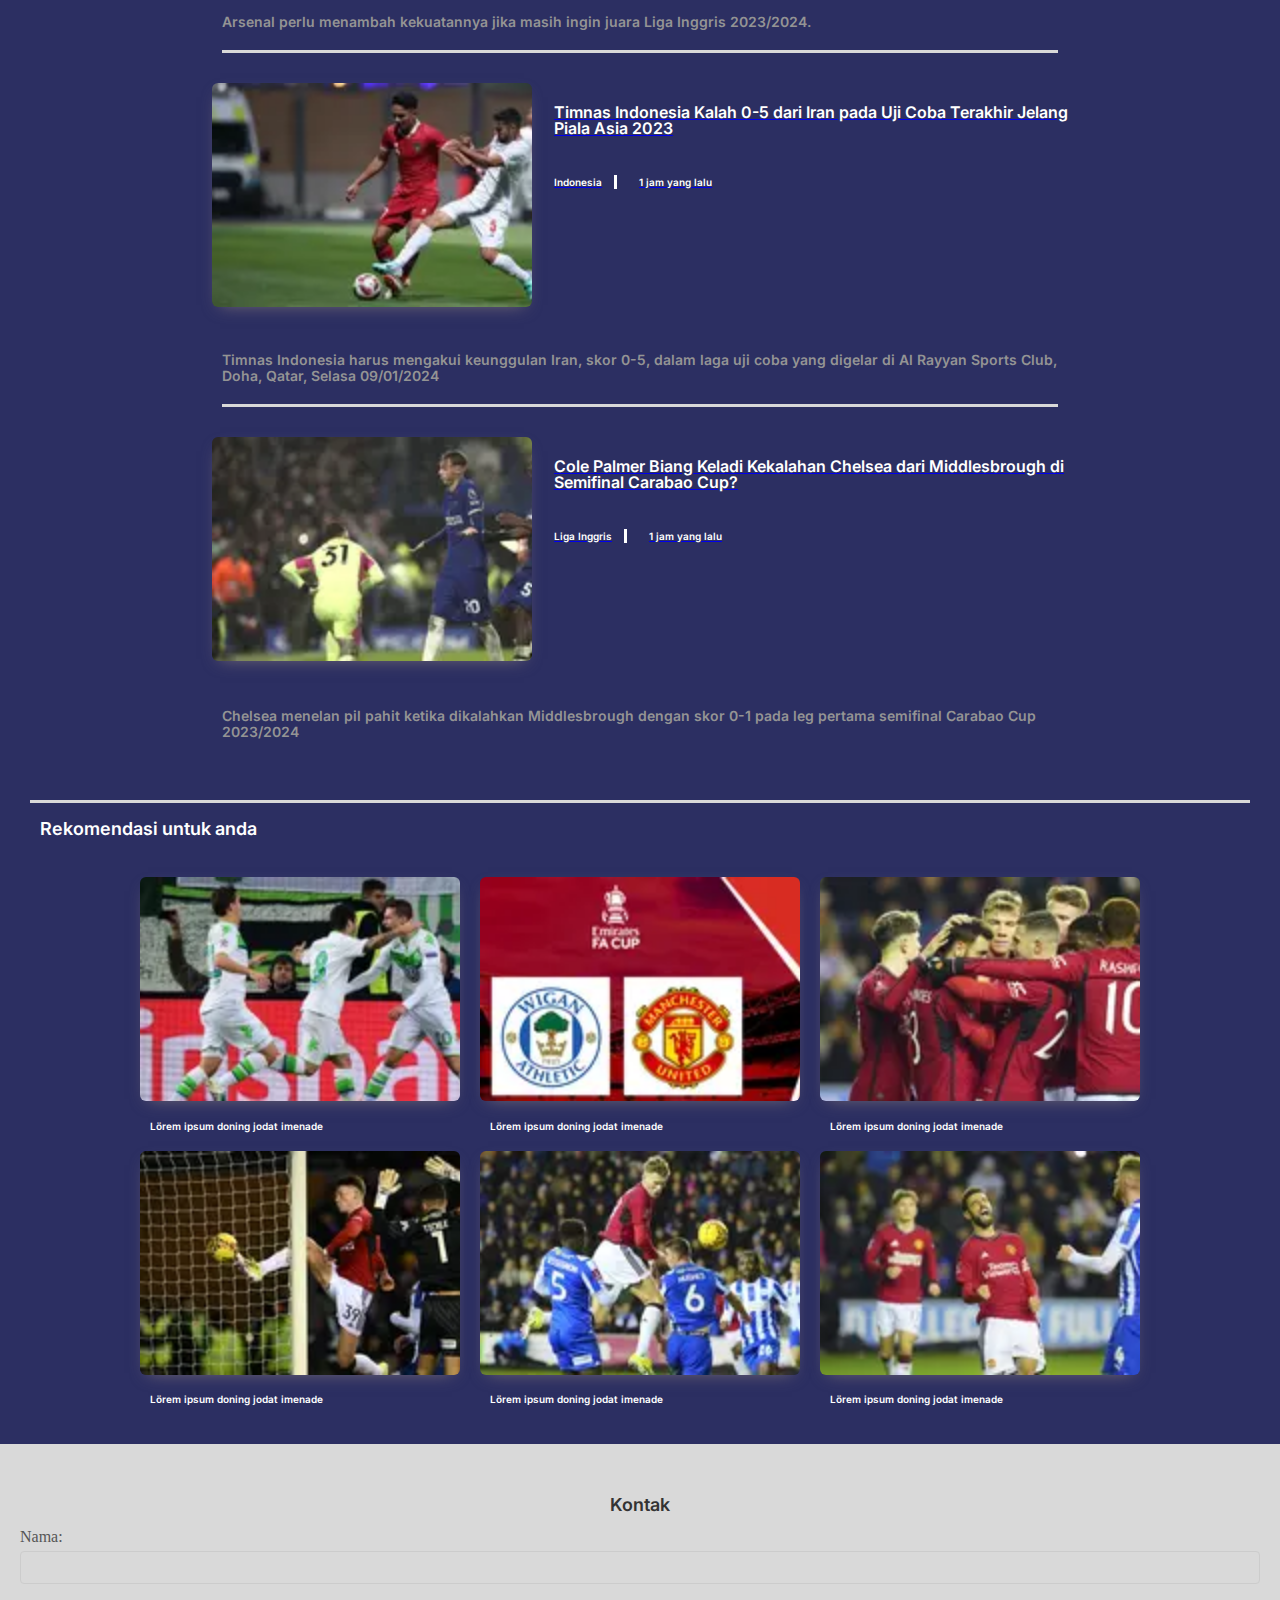
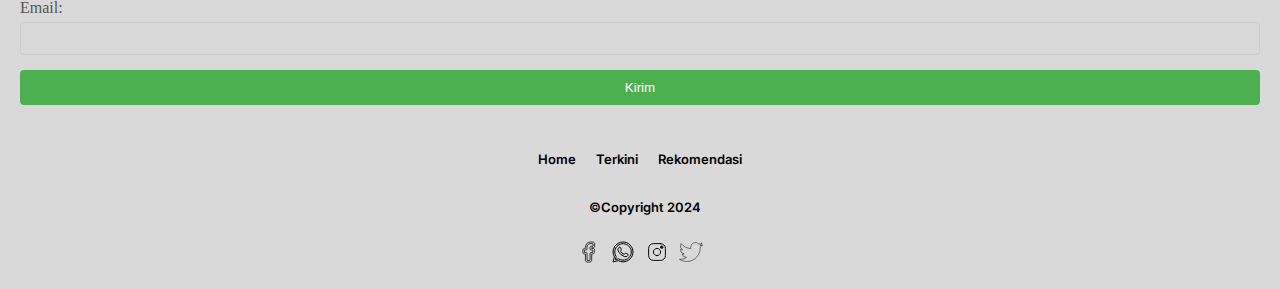
==== commit 685594d7: "sport" ====
--- a/index.html
+++ b/index.html
@@ -52,7 +52,7 @@
             </div>
         </div>
 
-        <section id="Terkini">
+        <section id="Terkini" class="containerr">
             <div class="border-top">
                 <h3 class="">Terkini</h3>
             </div>
--- a/style.css
+++ b/style.css
@@ -26,6 +26,11 @@
 
 .container {
     padding: 20px;
+}
+
+.containerr {
+    padding-left: 12rem;
+    padding-right: 12rem;
 }
 
 .scroll {
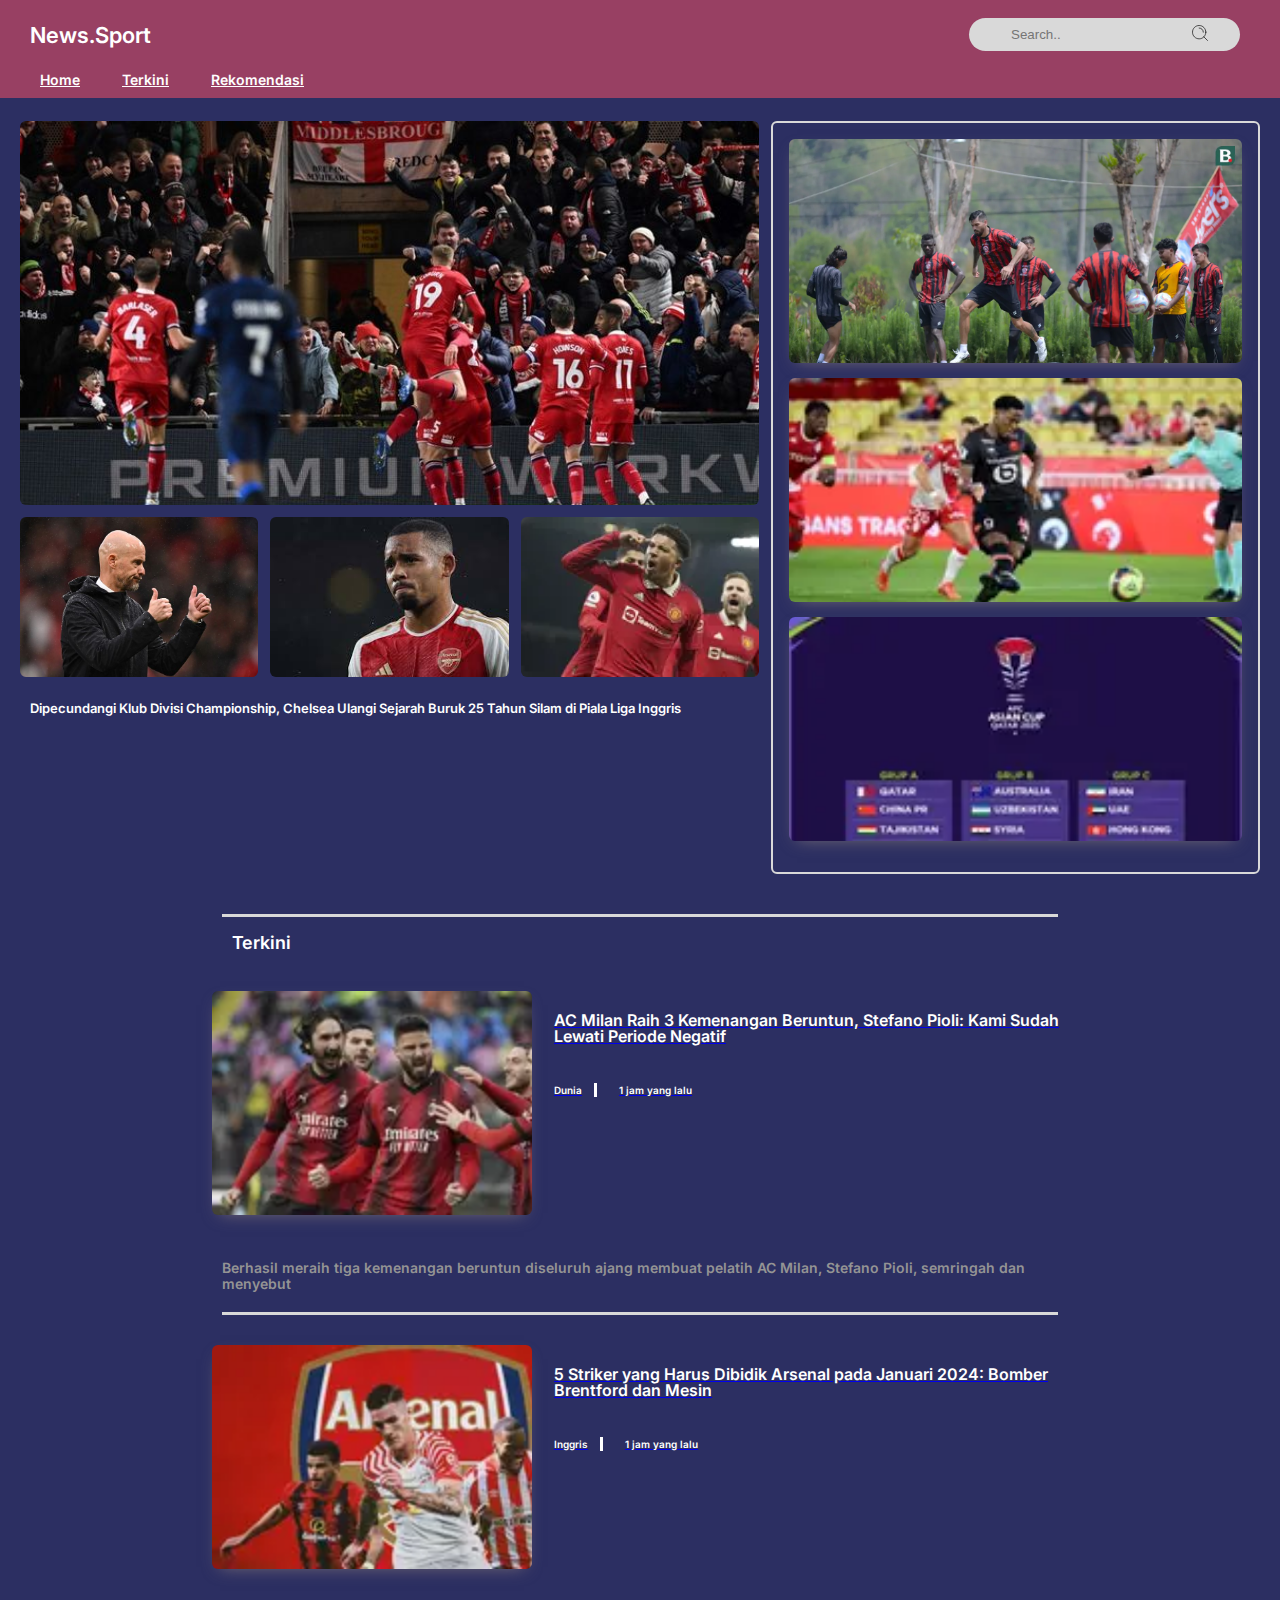
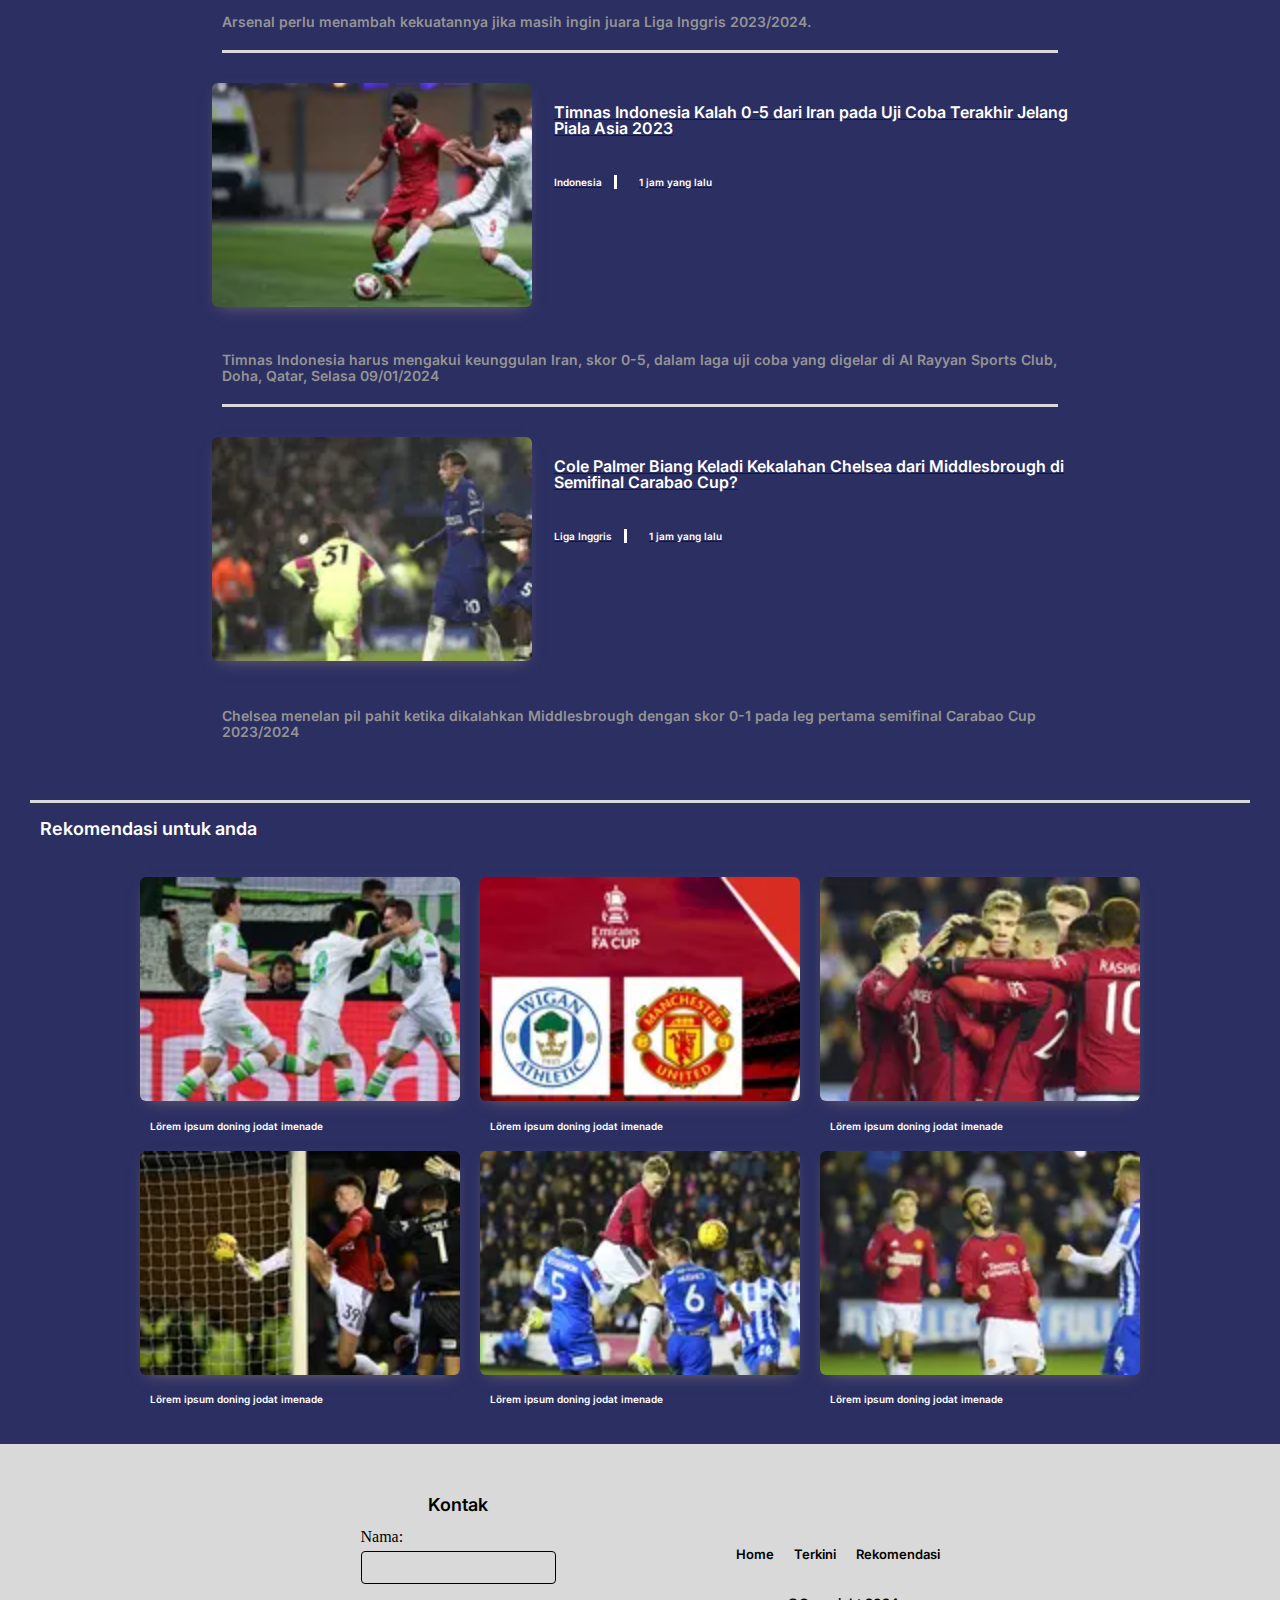
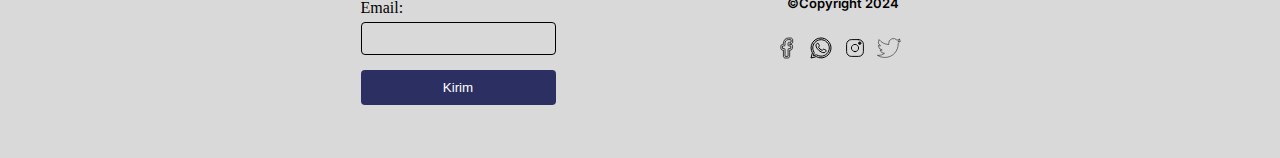
==== commit 41f8be4f: "sport" ====
--- a/index.html
+++ b/index.html
@@ -164,59 +164,62 @@
     </section>
 
     <footer class="">
-        <div class="container">
-            <div class="form-container">
-                <h2>Kontak</h2>
-                <form action="#" method="post">
-                    <div class="form-group">
-                        <label for="nama">Nama:</label>
-                        <input type="text" id="nama" name="nama">
-                    </div>
-                
-                    <div class="form-group">
-                        <label for="email">Email:</label>
-                        <input type="email" id="email" name="email">
-                    </div>
-                
-                    <div class="form-group">
-                        <button type="submit">Kirim</button>
-                    </div>
-                </form>
-            </div>
-        </div>
-          
-        <div class="justify-center">
-            <h2 class="text-footer">Home</h2>
-            <h2 class="text-footer">Terkini</h2>
-            <h2 class="text-footer">Rekomendasi</h2>
-        </div>
-        <div class="justify-center">
-            <h5 class="text-footer">&copy;Copyright 2024</h5>
-        </div>
-        <div class="justify-center">
-            <div class="">
-                <!-- Icon -->
-                <svg class="" fill="none" stroke="currentColor" viewBox="-9.5 0 32 32" xmlns="http://www.w3.org/2000/svg">
-                    <path d="M7.44 26.68h-2.92c-1 0-1.84-0.84-1.84-1.84v-6.56h-0.84c-1 0-1.84-0.84-1.84-1.84v-2.48c0-1 0.84-1.84 1.84-1.84h0.88v-0.8c0-3.68 2.12-6 5.56-6 1.2 0 2.24 0.080 2.68 0.12 0.92 0.12 1.6 0.92 1.6 1.84v2.48c0 1-0.84 1.84-1.84 1.84h-1.36v0.52h1.28c1 0 1.84 0.84 1.84 1.84 0 0.12 0 0.2-0.040 0.32l-0.4 2.4c-0.12 0.88-0.92 1.56-1.84 1.56h-0.84v6.56c-0.040 1.040-0.88 1.88-1.92 1.88zM1.84 13.8c-0.080 0-0.16 0.080-0.16 0.16v2.48c0 0.080 0.080 0.16 0.16 0.16h1.72c0.48 0 0.84 0.36 0.84 0.84v7.36c0 0.080 0.080 0.16 0.16 0.16h2.92c0.080 0 0.16-0.080 0.16-0.16v-7.36c0-0.48 0.36-0.84 0.84-0.84h1.68c0.080 0 0.16-0.080 0.16-0.16l0.4-2.48c0-0.080-0.080-0.16-0.16-0.16h-2.12c-0.48 0-0.84-0.36-0.84-0.84v-1.68c0-0.36 0.040-0.6 0.12-0.8s0.2-0.32 0.4-0.4c0.2-0.12 0.48-0.16 0.88-0.16h1.68c0.080 0 0.16-0.080 0.16-0.16v-2.48c0-0.080-0.080-0.16-0.16-0.16-0.32-0.040-1.32-0.12-2.44-0.12-3.36 0-3.88 2.72-3.88 4.32v1.64c0 0.48-0.36 0.84-0.84 0.84 0 0-1.68 0-1.68 0z"></path>
-                </svg>
-
-                <!-- Icon -->
-                <svg class="" fill="none" stroke="currentColor" viewBox="0 0 24 24" xmlns="http://www.w3.org/2000/svg">
-                    <path d="M17.6 6.31999C16.8669 5.58141 15.9943 4.99596 15.033 4.59767C14.0716 4.19938 13.0406 3.99622 12 3.99999C10.6089 4.00135 9.24248 4.36819 8.03771 5.06377C6.83294 5.75935 5.83208 6.75926 5.13534 7.96335C4.4386 9.16745 4.07046 10.5335 4.06776 11.9246C4.06507 13.3158 4.42793 14.6832 5.12 15.89L4 20L8.2 18.9C9.35975 19.5452 10.6629 19.8891 11.99 19.9C14.0997 19.9001 16.124 19.0668 17.6222 17.5816C19.1205 16.0965 19.9715 14.0796 19.99 11.97C19.983 10.9173 19.7682 9.87634 19.3581 8.9068C18.948 7.93725 18.3505 7.05819 17.6 6.31999ZM12 18.53C10.8177 18.5308 9.65701 18.213 8.64 17.61L8.4 17.46L5.91 18.12L6.57 15.69L6.41 15.44C5.55925 14.0667 5.24174 12.429 5.51762 10.8372C5.7935 9.24545 6.64361 7.81015 7.9069 6.80322C9.1702 5.79628 10.7589 5.28765 12.3721 5.37368C13.9853 5.4597 15.511 6.13441 16.66 7.26999C17.916 8.49818 18.635 10.1735 18.66 11.93C18.6442 13.6859 17.9355 15.3645 16.6882 16.6006C15.441 17.8366 13.756 18.5301 12 18.53ZM15.61 13.59C15.41 13.49 14.44 13.01 14.26 12.95C14.08 12.89 13.94 12.85 13.81 13.05C13.6144 13.3181 13.404 13.5751 13.18 13.82C13.07 13.96 12.95 13.97 12.75 13.82C11.6097 13.3694 10.6597 12.5394 10.06 11.47C9.85 11.12 10.26 11.14 10.64 10.39C10.6681 10.3359 10.6827 10.2759 10.6827 10.215C10.6827 10.1541 10.6681 10.0941 10.64 10.04C10.64 9.93999 10.19 8.95999 10.03 8.56999C9.87 8.17999 9.71 8.23999 9.58 8.22999H9.19C9.08895 8.23154 8.9894 8.25465 8.898 8.29776C8.8066 8.34087 8.72546 8.403 8.66 8.47999C8.43562 8.69817 8.26061 8.96191 8.14676 9.25343C8.03291 9.54495 7.98287 9.85749 8 10.17C8.0627 10.9181 8.34443 11.6311 8.81 12.22C9.6622 13.4958 10.8301 14.5293 12.2 15.22C12.9185 15.6394 13.7535 15.8148 14.58 15.72C14.8552 15.6654 15.1159 15.5535 15.345 15.3915C15.5742 15.2296 15.7667 15.0212 15.91 14.78C16.0428 14.4856 16.0846 14.1583 16.03 13.84C15.94 13.74 15.81 13.69 15.61 13.59Z"/>
-                </svg>
-
-                <!-- Icon -->
-                <svg class="" fill="none" stroke="currentColor" viewBox="0 -0.5 25 25" xmlns="http://www.w3.org/2000/svg">
-                    <path fill-rule="evenodd" clip-rule="evenodd" d="M15.5 5H9.5C7.29086 5 5.5 6.79086 5.5 9V15C5.5 17.2091 7.29086 19 9.5 19H15.5C17.7091 19 19.5 17.2091 19.5 15V9C19.5 6.79086 17.7091 5 15.5 5Z" stroke-linecap="round" stroke-linejoin="round"/>
-                    <path fill-rule="evenodd" clip-rule="evenodd" d="M12.5 15C10.8431 15 9.5 13.6569 9.5 12C9.5 10.3431 10.8431 9 12.5 9C14.1569 9 15.5 10.3431 15.5 12C15.5 12.7956 15.1839 13.5587 14.6213 14.1213C14.0587 14.6839 13.2956 15 12.5 15Z" stroke-linecap="round" stroke-linejoin="round"/>
-                    <rect x="15.5" y="9" width="2" height="2" rx="1" transform="rotate(-90 15.5 9)"/>
-                    <rect x="16" y="8.5" width="1" height="1" rx="0.5" transform="rotate(-90 16 8.5)" stroke-linecap="round"/>
-                </svg>
-
-                <!-- Icon -->
-                <svg class="" fill="none" stroke="currentColor" viewBox="0 0 48 48" xmlns="http://www.w3.org/2000/svg">
-                    <path class="cls-1" d="M38.74,16.55v1c0,10.07-7.64,21.61-21.62,21.61A21.14,21.14,0,0,1,5.5,35.71a12.22,12.22,0,0,0,1.81.11,15.25,15.25,0,0,0,9.44-3.24,7.56,7.56,0,0,1-7.1-5.29,6.9,6.9,0,0,0,1.44.15,7.53,7.53,0,0,0,2-.27A7.57,7.57,0,0,1,7,19.72v-.1a7.42,7.42,0,0,0,3.44.94A7.54,7.54,0,0,1,8.05,10.5a21.58,21.58,0,0,0,15.68,7.94,6.38,6.38,0,0,1-.21-1.74,7.55,7.55,0,0,1,13.17-5.31,15.59,15.59,0,0,0,4.83-1.85,7.65,7.65,0,0,1-3.39,4.27,15.87,15.87,0,0,0,4.37-1.26,15.56,15.56,0,0,1-3.76,4Z"/>
-                </svg>
+        <div class="justify-centerr">
+            <div class="container">
+                <div class="form-container">
+                    <h2>Kontak</h2>
+                    <form action="#" method="post">
+                        <div class="form-group">
+                            <label for="nama">Nama:</label>
+                            <input type="text" id="nama" name="nama">
+                        </div>
+                    
+                        <div class="form-group">
+                            <label for="email">Email:</label>
+                            <input type="email" id="email" name="email">
+                        </div>
+                    
+                        <div class="form-group">
+                            <button type="submit">Kirim</button>
+                        </div>
+                    </form>
+                </div>
+            </div>
+            <div class="">  
+                <div class="justify-center">
+                    <h2 class="text-footer">Home</h2>
+                    <h2 class="text-footer">Terkini</h2>
+                    <h2 class="text-footer">Rekomendasi</h2>
+                </div>
+                <div class="justify-center">
+                    <h5 class="text-footer">&copy;Copyright 2024</h5>
+                </div>
+                <div class="justify-center">
+                    <div class="">
+                        <!-- Icon -->
+                        <svg class="" fill="none" stroke="currentColor" viewBox="-9.5 0 32 32" xmlns="http://www.w3.org/2000/svg">
+                            <path d="M7.44 26.68h-2.92c-1 0-1.84-0.84-1.84-1.84v-6.56h-0.84c-1 0-1.84-0.84-1.84-1.84v-2.48c0-1 0.84-1.84 1.84-1.84h0.88v-0.8c0-3.68 2.12-6 5.56-6 1.2 0 2.24 0.080 2.68 0.12 0.92 0.12 1.6 0.92 1.6 1.84v2.48c0 1-0.84 1.84-1.84 1.84h-1.36v0.52h1.28c1 0 1.84 0.84 1.84 1.84 0 0.12 0 0.2-0.040 0.32l-0.4 2.4c-0.12 0.88-0.92 1.56-1.84 1.56h-0.84v6.56c-0.040 1.040-0.88 1.88-1.92 1.88zM1.84 13.8c-0.080 0-0.16 0.080-0.16 0.16v2.48c0 0.080 0.080 0.16 0.16 0.16h1.72c0.48 0 0.84 0.36 0.84 0.84v7.36c0 0.080 0.080 0.16 0.16 0.16h2.92c0.080 0 0.16-0.080 0.16-0.16v-7.36c0-0.48 0.36-0.84 0.84-0.84h1.68c0.080 0 0.16-0.080 0.16-0.16l0.4-2.48c0-0.080-0.080-0.16-0.16-0.16h-2.12c-0.48 0-0.84-0.36-0.84-0.84v-1.68c0-0.36 0.040-0.6 0.12-0.8s0.2-0.32 0.4-0.4c0.2-0.12 0.48-0.16 0.88-0.16h1.68c0.080 0 0.16-0.080 0.16-0.16v-2.48c0-0.080-0.080-0.16-0.16-0.16-0.32-0.040-1.32-0.12-2.44-0.12-3.36 0-3.88 2.72-3.88 4.32v1.64c0 0.48-0.36 0.84-0.84 0.84 0 0-1.68 0-1.68 0z"></path>
+                        </svg>
+
+                        <!-- Icon -->
+                        <svg class="" fill="none" stroke="currentColor" viewBox="0 0 24 24" xmlns="http://www.w3.org/2000/svg">
+                            <path d="M17.6 6.31999C16.8669 5.58141 15.9943 4.99596 15.033 4.59767C14.0716 4.19938 13.0406 3.99622 12 3.99999C10.6089 4.00135 9.24248 4.36819 8.03771 5.06377C6.83294 5.75935 5.83208 6.75926 5.13534 7.96335C4.4386 9.16745 4.07046 10.5335 4.06776 11.9246C4.06507 13.3158 4.42793 14.6832 5.12 15.89L4 20L8.2 18.9C9.35975 19.5452 10.6629 19.8891 11.99 19.9C14.0997 19.9001 16.124 19.0668 17.6222 17.5816C19.1205 16.0965 19.9715 14.0796 19.99 11.97C19.983 10.9173 19.7682 9.87634 19.3581 8.9068C18.948 7.93725 18.3505 7.05819 17.6 6.31999ZM12 18.53C10.8177 18.5308 9.65701 18.213 8.64 17.61L8.4 17.46L5.91 18.12L6.57 15.69L6.41 15.44C5.55925 14.0667 5.24174 12.429 5.51762 10.8372C5.7935 9.24545 6.64361 7.81015 7.9069 6.80322C9.1702 5.79628 10.7589 5.28765 12.3721 5.37368C13.9853 5.4597 15.511 6.13441 16.66 7.26999C17.916 8.49818 18.635 10.1735 18.66 11.93C18.6442 13.6859 17.9355 15.3645 16.6882 16.6006C15.441 17.8366 13.756 18.5301 12 18.53ZM15.61 13.59C15.41 13.49 14.44 13.01 14.26 12.95C14.08 12.89 13.94 12.85 13.81 13.05C13.6144 13.3181 13.404 13.5751 13.18 13.82C13.07 13.96 12.95 13.97 12.75 13.82C11.6097 13.3694 10.6597 12.5394 10.06 11.47C9.85 11.12 10.26 11.14 10.64 10.39C10.6681 10.3359 10.6827 10.2759 10.6827 10.215C10.6827 10.1541 10.6681 10.0941 10.64 10.04C10.64 9.93999 10.19 8.95999 10.03 8.56999C9.87 8.17999 9.71 8.23999 9.58 8.22999H9.19C9.08895 8.23154 8.9894 8.25465 8.898 8.29776C8.8066 8.34087 8.72546 8.403 8.66 8.47999C8.43562 8.69817 8.26061 8.96191 8.14676 9.25343C8.03291 9.54495 7.98287 9.85749 8 10.17C8.0627 10.9181 8.34443 11.6311 8.81 12.22C9.6622 13.4958 10.8301 14.5293 12.2 15.22C12.9185 15.6394 13.7535 15.8148 14.58 15.72C14.8552 15.6654 15.1159 15.5535 15.345 15.3915C15.5742 15.2296 15.7667 15.0212 15.91 14.78C16.0428 14.4856 16.0846 14.1583 16.03 13.84C15.94 13.74 15.81 13.69 15.61 13.59Z"/>
+                        </svg>
+
+                        <!-- Icon -->
+                        <svg class="" fill="none" stroke="currentColor" viewBox="0 -0.5 25 25" xmlns="http://www.w3.org/2000/svg">
+                            <path fill-rule="evenodd" clip-rule="evenodd" d="M15.5 5H9.5C7.29086 5 5.5 6.79086 5.5 9V15C5.5 17.2091 7.29086 19 9.5 19H15.5C17.7091 19 19.5 17.2091 19.5 15V9C19.5 6.79086 17.7091 5 15.5 5Z" stroke-linecap="round" stroke-linejoin="round"/>
+                            <path fill-rule="evenodd" clip-rule="evenodd" d="M12.5 15C10.8431 15 9.5 13.6569 9.5 12C9.5 10.3431 10.8431 9 12.5 9C14.1569 9 15.5 10.3431 15.5 12C15.5 12.7956 15.1839 13.5587 14.6213 14.1213C14.0587 14.6839 13.2956 15 12.5 15Z" stroke-linecap="round" stroke-linejoin="round"/>
+                            <rect x="15.5" y="9" width="2" height="2" rx="1" transform="rotate(-90 15.5 9)"/>
+                            <rect x="16" y="8.5" width="1" height="1" rx="0.5" transform="rotate(-90 16 8.5)" stroke-linecap="round"/>
+                        </svg>
+
+                        <!-- Icon -->
+                        <svg class="" fill="none" stroke="currentColor" viewBox="0 0 48 48" xmlns="http://www.w3.org/2000/svg">
+                            <path class="cls-1" d="M38.74,16.55v1c0,10.07-7.64,21.61-21.62,21.61A21.14,21.14,0,0,1,5.5,35.71a12.22,12.22,0,0,0,1.81.11,15.25,15.25,0,0,0,9.44-3.24,7.56,7.56,0,0,1-7.1-5.29,6.9,6.9,0,0,0,1.44.15,7.53,7.53,0,0,0,2-.27A7.57,7.57,0,0,1,7,19.72v-.1a7.42,7.42,0,0,0,3.44.94A7.54,7.54,0,0,1,8.05,10.5a21.58,21.58,0,0,0,15.68,7.94,6.38,6.38,0,0,1-.21-1.74,7.55,7.55,0,0,1,13.17-5.31,15.59,15.59,0,0,0,4.83-1.85,7.65,7.65,0,0,1-3.39,4.27,15.87,15.87,0,0,0,4.37-1.26,15.56,15.56,0,0,1-3.76,4Z"/>
+                        </svg>
+                    </div>
+                </div>
             </div>
         </div>
     </footer>
--- a/style.css
+++ b/style.css
@@ -52,6 +52,13 @@
     display: flex;
     gap: 20px;
     justify-content: center;
+}
+
+.justify-centerr {
+    display: flex;
+    gap: 10rem;
+    justify-content: center;
+    align-items: center;
 }
 
 .grow {
@@ -315,7 +322,7 @@
 
 .border-top {
     border-style: solid;
-    border-bottom: 1px;
+    border-bottom: 0.1px;
     border-left: 1px;
     border-right: 1px;
     border-color: var(--bd-news-color);
@@ -639,7 +646,7 @@
 
 .border-bottom {
     border-style: solid;
-    border-top: 1px;
+    border-top: 0.1px;
     border-left: 1px;
     border-right: 1px;
     border-color: var(--bd-news-color);
@@ -659,7 +666,7 @@
     font-size: 18px;
     font-weight: 600;
     text-align: center;
-    color: #333;
+    color: var(--text-color-black);
 }
 
 .form-group {
@@ -669,20 +676,20 @@
 .form-group label {
     display: block;
     margin-bottom: 5px;
-    color: #555;
+    color: var(--text-color-black);
 }
 
 .form-group input {
     width: 100%;
     padding: 8px;
     box-sizing: border-box;
-    border: 1px solid #ccc;
+    border: 1px solid var(--text-color-black);
     border-radius: 4px;
 }
 
 .form-group button {
-    background-color: #4caf50;
-    color: #fff;
+    background-color: var(--bg-body-color);
+    color: var(--text-color-white);
     padding: 10px;
     border: none;
     border-radius: 4px;
@@ -691,7 +698,7 @@
 }
 
 .form-group button:hover {
-    background-color: #45a049;
+    background-color: var(--bg-navbar-color);
 }
 
 /* Form End */
@@ -724,6 +731,13 @@
 @media (max-width: 768px) {
     .search, .card-two, .card-five, .card-none {
         display: none;
+    }
+
+    .justify-centerr {
+        display: block;
+        gap: 10rem;
+        justify-content: center;
+        align-items: center;
     }
 
     .justify-center {
